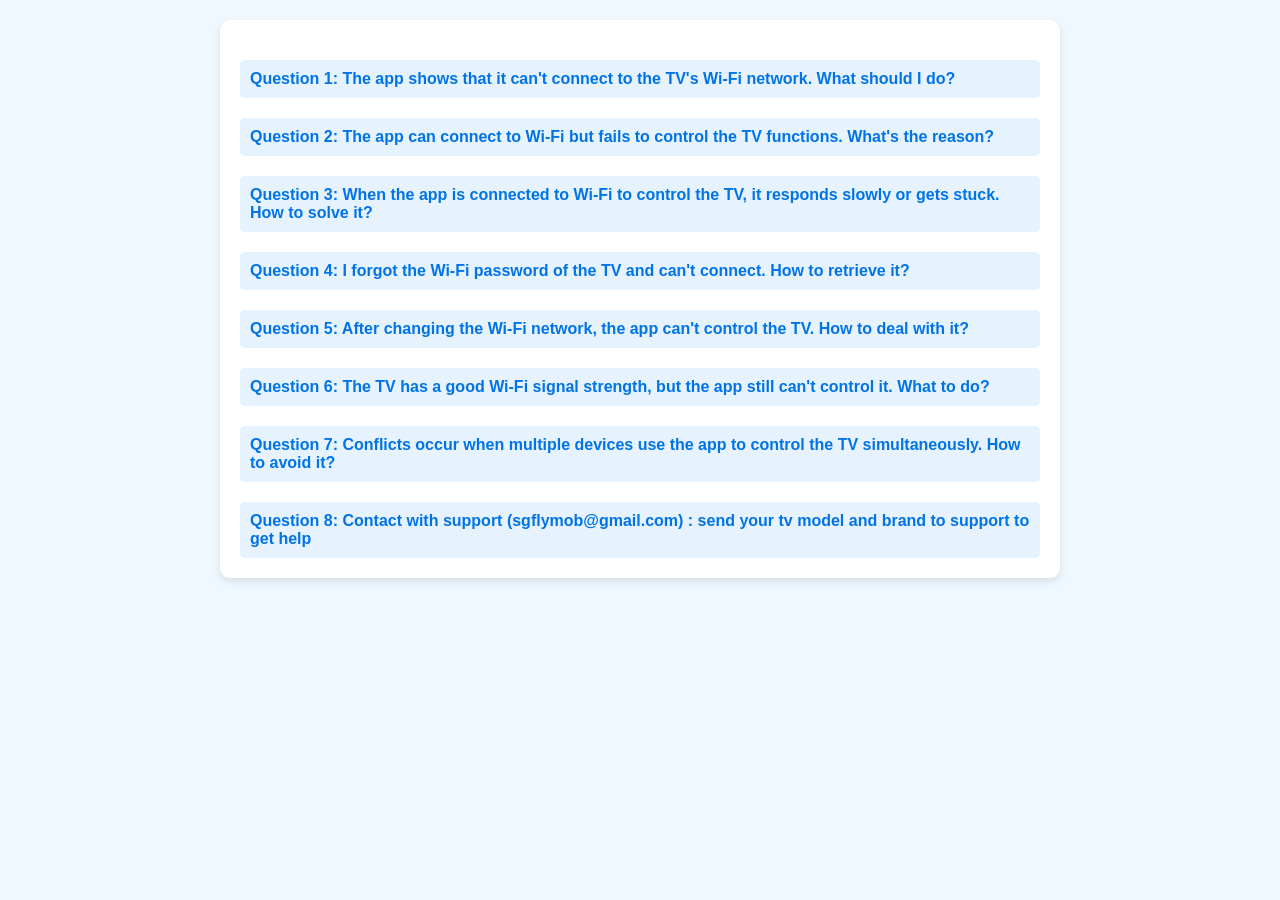
==== faq/index.html @ f1ca044e "add faq Signed-off-by: Yuanbin Cai <yuanbin_cai@thinkyeah.com>" ====
<!DOCTYPE html>
<html lang="en">
  <head>
    <meta charset="UTF-8" />
    <meta name="viewport" content="width=device-width, initial-scale=1.0" />
    <title>FAQ</title>
    <style>
      body {
        font-family: Arial, sans-serif;
        background-color: #f0f8ff;
        color: #333;
        margin: 0;
        padding: 20px;
      }
      #faq {
        max-width: 800px;
        margin: 0 auto;
        background-color: #fff;
        padding: 20px;
        border-radius: 10px;
        box-shadow: 0 4px 8px rgba(0, 0, 0, 0.1);
      }
      .faq-question {
        font-weight: bold;
        color: #0073e6;
        margin-top: 20px;
        padding: 10px;
        background-color: #e6f3ff;
        border-radius: 5px;
        cursor: pointer;
        transition: background-color 0.3s ease;
      }
      .faq-question:hover {
        background-color: #cce6ff;
      }
      .faq-answer {
        margin-bottom: 20px;
        padding: 10px;
        background-color: #f9f9f9;
        border-left: 4px solid #0073e6;
        border-radius: 5px;
        display: none;
      }
      .faq-answer ul {
        margin: 0;
        padding-left: 20px;
      }
      .faq-answer li {
        margin-bottom: 10px;
      }
      .faq-question.active + .faq-answer {
        display: block;
      }
      .error-message {
        max-width: 800px;
        margin: 20px auto;
        padding: 15px;
        background-color: #ffebee;
        border-left: 4px solid #f44336;
        border-radius: 5px;
        color: #b71c1c;
      }
    </style>
  </head>
  <body>
    <div id="faq"></div>
    <script>
      // FAQ JSON URL
      const baseUrl = '/faq/lang';

      const showError = message => {
        const faqContainer = document.getElementById('faq');
        faqContainer.innerHTML = `<div class="error-message">${message}</div>`;
      };

      const getQueryParam = param => {
        const urlParams = new URLSearchParams(window.location.search);
        return urlParams.get(param) || 'en'; // 默认返回'en'
      };

      const getFAQData = async callback => {
        const lang = getQueryParam('hl');
        const url = `${baseUrl}/${lang}.json`;

        try {
          const response = await fetch(url);
          if (!response.ok) {
            throw new Error('Network Error');
          }
          const data = await response.json();
          callback(null, data);
        } catch (error) {
          callback(error);
        }
      };

      const renderFAQ = data => {
        const faqContainer = document.getElementById('faq');
        let html = '';

        data.faqs.forEach(faq => {
          html += `<div class="faq-question">${faq.question}</div>`;
          html += '<div class="faq-answer"><ul>';
          faq.answer.forEach(answer => {
            html += `<li>${answer}</li>`;
          });
          html += '</ul></div>';
        });

        faqContainer.innerHTML = html;
        addClickHandlers();
      };

      const addClickHandlers = () => {
        const questions = document.getElementsByClassName('faq-question');
        Array.from(questions).forEach(question => {
          question.addEventListener('click', function () {
            this.classList.toggle('active');
          });
        });
      };

      window.onload = () => {
        getFAQData((error, data) => {
          if (error) {
            console.error('Network Error:', error);
            showError('Network Error');
            return;
          }
          renderFAQ(data);
        });
      };
    </script>
  </body>
</html>
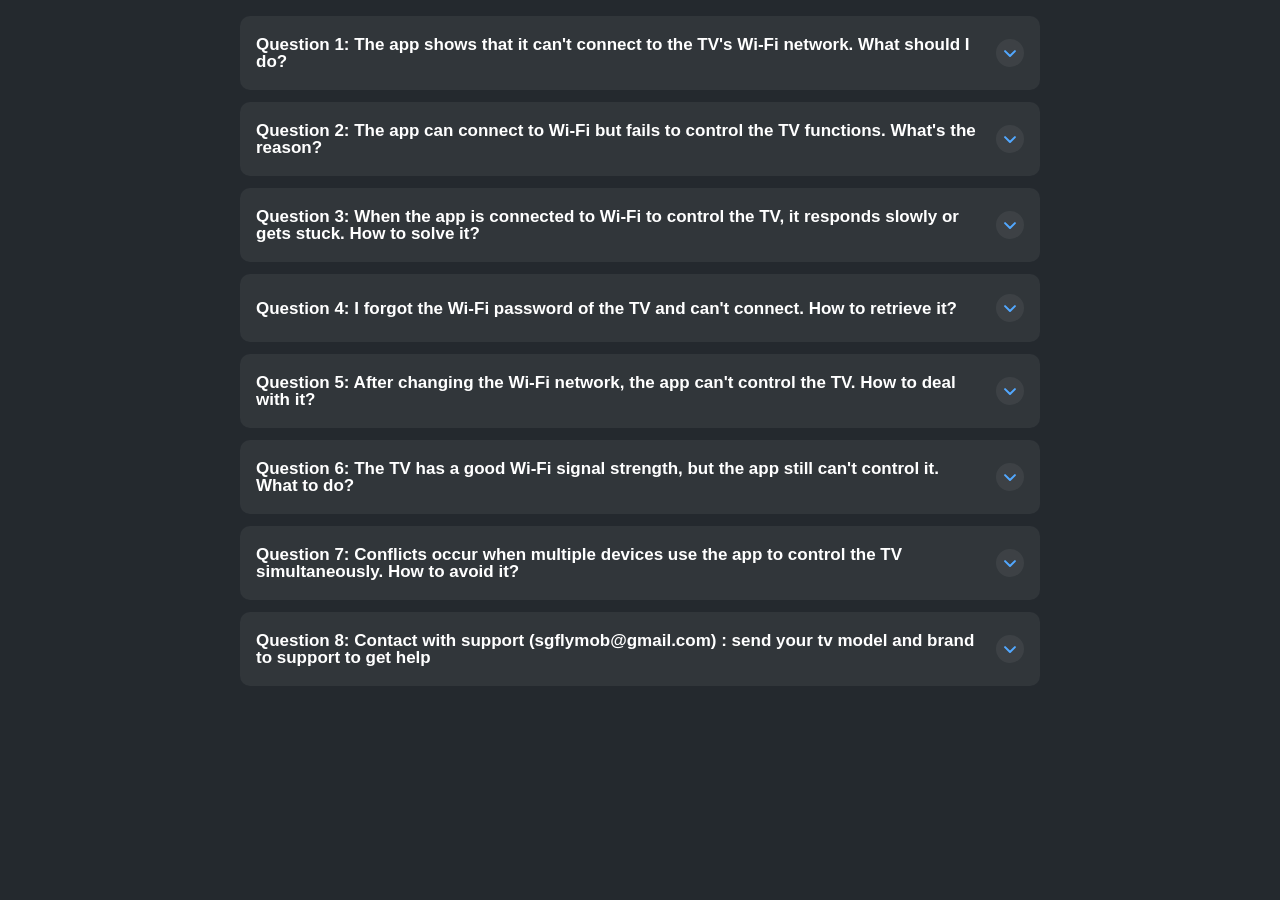
==== commit 2445fc59: "update faq design Signed-off-by: Yuanbin Cai <yuanbin_cai@thinkyeah.com>" ====
--- a/faq/index.html
+++ b/faq/index.html
@@ -2,54 +2,84 @@
 <html lang="en">
   <head>
     <meta charset="UTF-8" />
-    <meta name="viewport" content="width=device-width, initial-scale=1.0" />
+    <meta name="viewport" content="width=device-width, initial-scale=1.0, user-scalable=no" />
     <title>FAQ</title>
     <style>
+      :root {
+        --bg-color: #24292e;
+        --text-color: #ffffff;
+        --item-bg-color: rgba(255, 255, 255, 0.06);
+        --list-dot-color: #52a8ff;
+      }
       body {
-        font-family: Arial, sans-serif;
-        background-color: #f0f8ff;
-        color: #333;
+        font-family: Roboto, Arial, sans-serif;
+        background: var(--bg-color);
+        color: var(--text-color);
         margin: 0;
-        padding: 20px;
+        padding: 16px;
       }
       #faq {
         max-width: 800px;
         margin: 0 auto;
-        background-color: #fff;
-        padding: 20px;
+        display: flex;
+        flex-direction: column;
+        gap: 12px;
+      }
+
+      .faq-item {
+        background-color: var(--item-bg-color);
+        padding: 20px 16px;
         border-radius: 10px;
-        box-shadow: 0 4px 8px rgba(0, 0, 0, 0.1);
       }
       .faq-question {
-        font-weight: bold;
-        color: #0073e6;
-        margin-top: 20px;
-        padding: 10px;
-        background-color: #e6f3ff;
-        border-radius: 5px;
+        display: flex;
+        align-items: center;
+        justify-content: space-between;
+        gap: 12px;
+        font-size: 17px;
+        font-weight: 600;
         cursor: pointer;
-        transition: background-color 0.3s ease;
-      }
-      .faq-question:hover {
-        background-color: #cce6ff;
-      }
+        line-height: 1;
+      }
+      .faq-question > svg {
+        flex: none;
+        transform: rotate(180deg);
+        transition: transform 0.2s ease;
+      }
+
+      .faq-question.active > svg {
+        transform: rotate(0deg);
+      }
+
       .faq-answer {
-        margin-bottom: 20px;
-        padding: 10px;
-        background-color: #f9f9f9;
-        border-left: 4px solid #0073e6;
-        border-radius: 5px;
-        display: none;
+        height: 0;
+        overflow: hidden;
+        transition: height 0.2s ease;
       }
       .faq-answer ul {
+        display: flex;
+        flex-direction: column;
+        gap: 12px;
         margin: 0;
-        padding-left: 20px;
+        padding: 24px 0 0 0;
       }
       .faq-answer li {
-        margin-bottom: 10px;
-      }
-      .faq-question.active + .faq-answer {
-        display: block;
+        position: relative;
+        font-size: 15px;
+        font-weight: 400;
+        line-height: 1;
+        list-style: none;
+        padding-left: 16px;
+      }
+      .faq-answer li::before {
+        content: '';
+        background-color: var(--list-dot-color);
+        width: 6px;
+        height: 6px;
+        border-radius: 50%;
+        position: absolute;
+        left: 0;
+        top: 4px;
       }
       .error-message {
         max-width: 800px;
@@ -63,6 +93,20 @@
     </style>
   </head>
   <body>
+    <svg width="0" height="0" style="position: absolute">
+      <defs>
+        <symbol id="arrow-icon" viewBox="0 0 28 28" fill="none">
+          <circle cx="14" cy="14" r="14" fill="white" fill-opacity="0.06" />
+          <path
+            d="M18.9497 15.8872L14 10.9375L9.05025 15.8872"
+            stroke="#52A8FF"
+            stroke-width="2"
+            stroke-linecap="round"
+            stroke-linejoin="round"
+          />
+        </symbol>
+      </defs>
+    </svg>
     <div id="faq"></div>
     <script>
       // FAQ JSON URL
@@ -78,9 +122,9 @@
         return urlParams.get(param) || 'en'; // 默认返回'en'
       };
 
-      const getFAQData = async callback => {
+      const getFAQData = async (callback, fallback = false) => {
         const lang = getQueryParam('hl');
-        const url = `${baseUrl}/${lang}.json`;
+        const url = `${baseUrl}/${fallback ? 'en' : lang}.json`;
 
         try {
           const response = await fetch(url);
@@ -99,12 +143,19 @@
         let html = '';
 
         data.faqs.forEach(faq => {
-          html += `<div class="faq-question">${faq.question}</div>`;
+          html += `<div class="faq-item">`;
+          html += `<div class="faq-question">
+           <span>${faq.question}</span>
+            <svg width="28" height="28">
+              <use href="#arrow-icon"/>
+            </svg>
+          </div>`;
           html += '<div class="faq-answer"><ul>';
           faq.answer.forEach(answer => {
             html += `<li>${answer}</li>`;
           });
           html += '</ul></div>';
+          html += '</div>';
         });
 
         faqContainer.innerHTML = html;
@@ -115,6 +166,20 @@
         const questions = document.getElementsByClassName('faq-question');
         Array.from(questions).forEach(question => {
           question.addEventListener('click', function () {
+            const answer = this.nextElementSibling;
+            const isActive = this.classList.contains('active');
+
+            if (!isActive) {
+              // 展开前先设置实际高度
+              answer.style.height = answer.scrollHeight + 'px';
+            } else {
+              // 收起前先设置实际高度
+              answer.style.height = answer.scrollHeight + 'px';
+              // 强制重绘
+              answer.offsetHeight;
+              answer.style.height = '0';
+            }
+
             this.classList.toggle('active');
           });
         });
@@ -123,8 +188,9 @@
       window.onload = () => {
         getFAQData((error, data) => {
           if (error) {
-            console.error('Network Error:', error);
-            showError('Network Error');
+            getFAQData((e, data) => {
+              renderFAQ(data);
+            }, true);
             return;
           }
           renderFAQ(data);
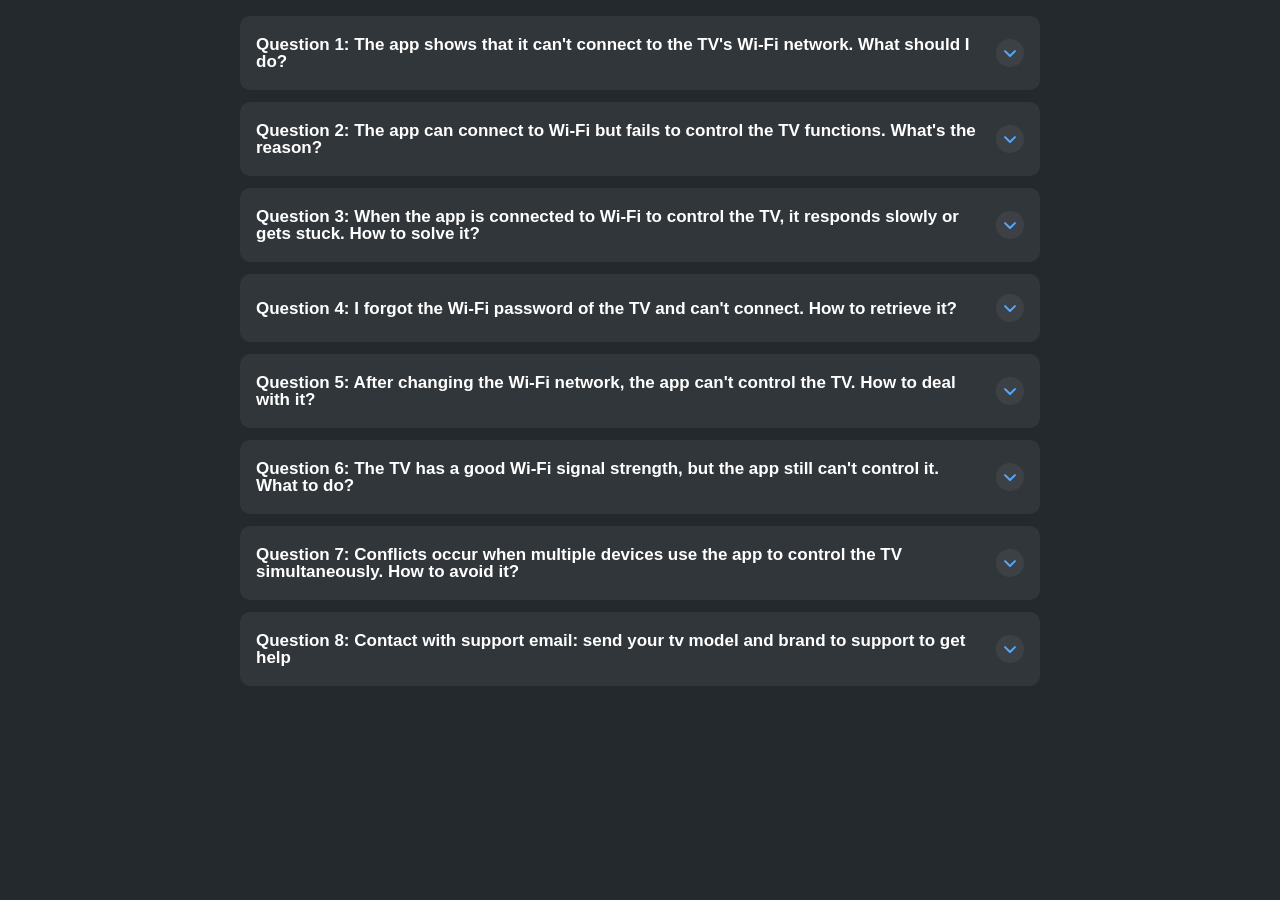
==== commit a33d0ce6: "improve faq Signed-off-by: Yuanbin Cai <yuanbin_cai@thinkyeah.com>" ====
--- a/faq/index.html
+++ b/faq/index.html
@@ -18,6 +18,11 @@
         margin: 0;
         padding: 16px;
       }
+
+      a {
+        color: var(--list-dot-color);
+        -webkit-tap-highlight-color: transparent;
+      }
       #faq {
         max-width: 800px;
         margin: 0 auto;
@@ -40,7 +45,12 @@
         font-weight: 600;
         cursor: pointer;
         line-height: 1;
-      }
+        -webkit-tap-highlight-color: transparent;
+      }
+      .faq-question:active {
+        background-color: transparent;
+      }
+
       .faq-question > svg {
         flex: none;
         transform: rotate(180deg);
@@ -80,6 +90,9 @@
         position: absolute;
         left: 0;
         top: 4px;
+      }
+      .faq-answer li.no-dot::before {
+        display: none;
       }
       .error-message {
         max-width: 800px;
@@ -152,7 +165,8 @@
           </div>`;
           html += '<div class="faq-answer"><ul>';
           faq.answer.forEach(answer => {
-            html += `<li>${answer}</li>`;
+            const hasMailto = answer.includes('mailto:');
+            html += `<li class="${hasMailto ? 'no-dot' : ''}">${answer}</li>`;
           });
           html += '</ul></div>';
           html += '</div>';
